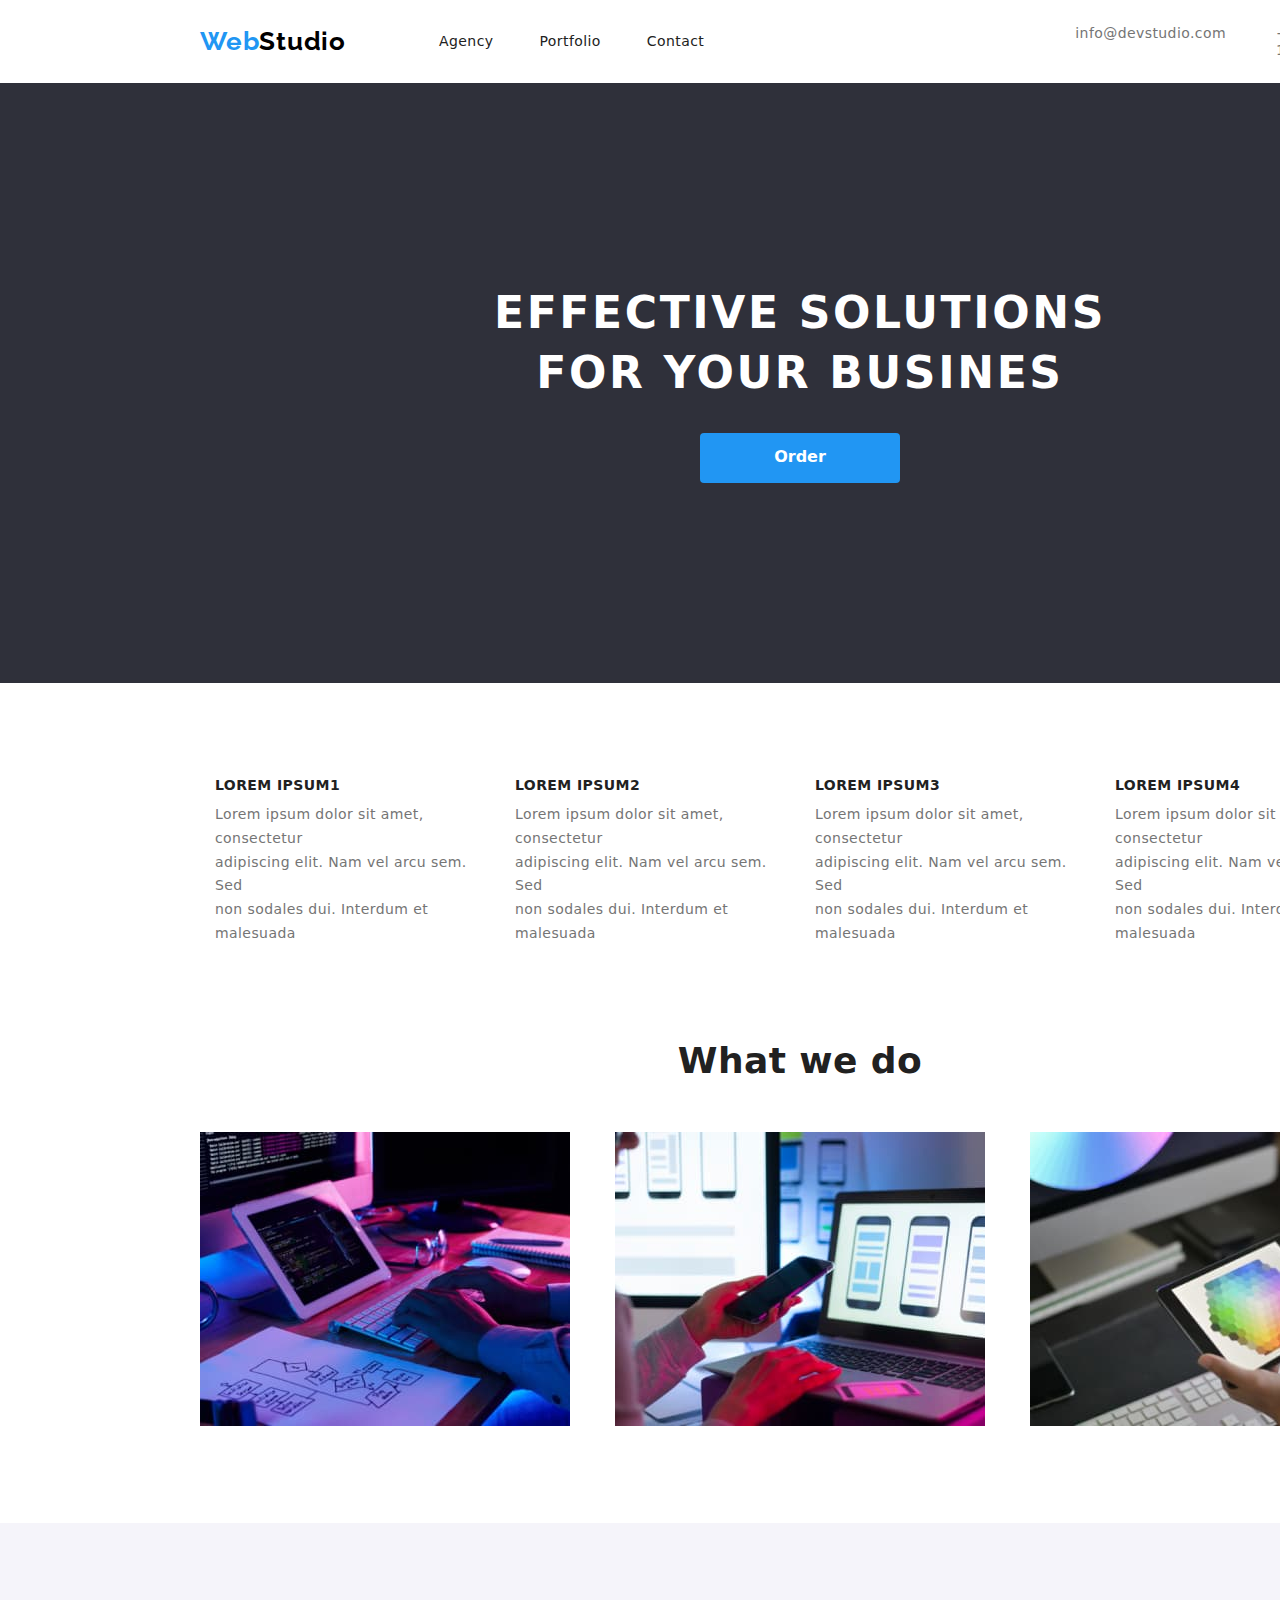
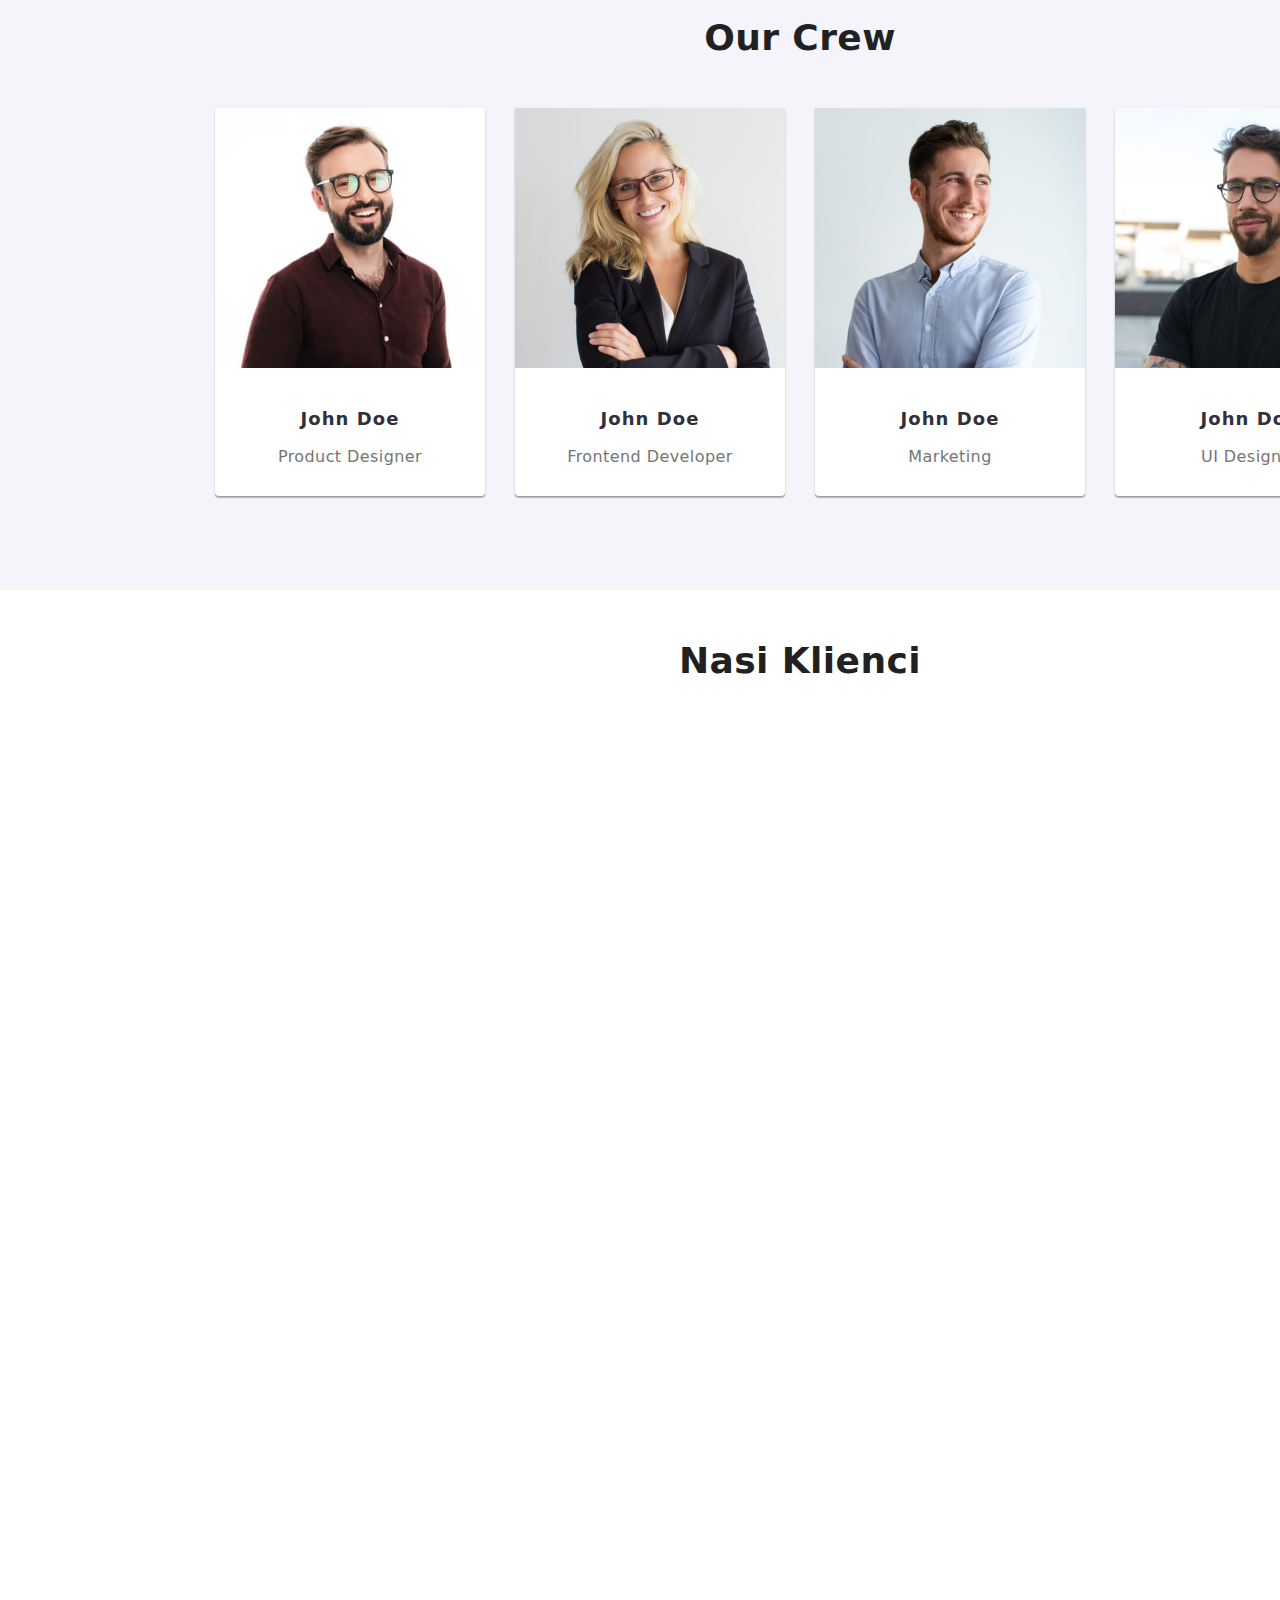
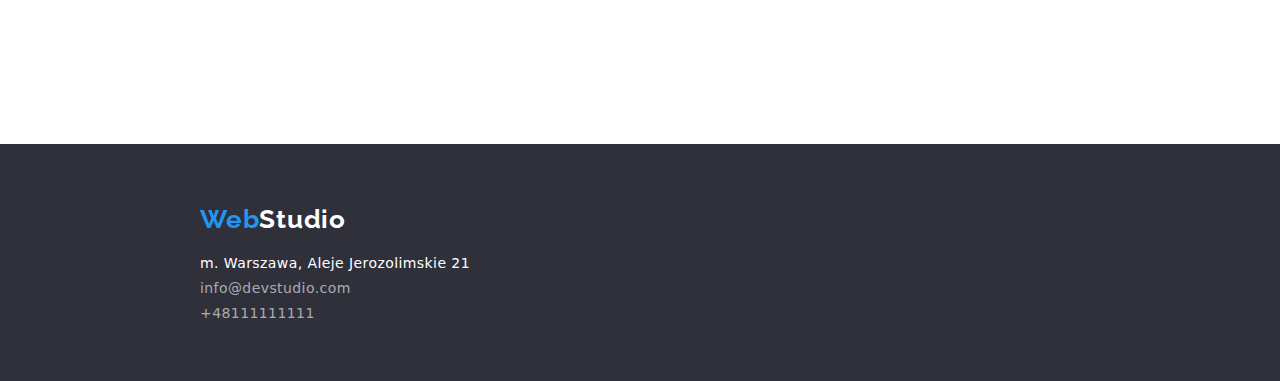
==== index.html @ 86d8e7d7 "download svg" ====
<!DOCTYPE html>
<html lang="pl-PL">
  <head>
    <meta charset="UTF-8" />
    <meta http-equiv="X-UA-Compatible" content="IE=edge" />
    <meta name="viewport" content="width=device-width, initial-scale=1.0" />
    <link href="./css/styles.css" rel="stylesheet" />
    <link href="./css/style-n.css" rel="stylesheet" />

    <link rel="preconnect" href="https://fonts.googleapis.com" />
    <link rel="preconnect" href="https://fonts.gstatic.com" crossorigin="" />
    <link
      href="https://fonts.googleapis.com/css2?family=Raleway:wght@700&amp;family=Roboto:wght@400;500;700;900&amp;display=swap"
      rel="stylesheet"
    />

    <title>WebStudio</title>
  </head>
  <body>
    <div class="whole-page">
      <header>
        <div class="header container">
          <a href="index.html" class="link-no-underline logo-style"
            ><span class="text-blue">Web</span>Studio</a
          >
          <nav>
            <ul class="nav-style nav-list">
              <li>
                <a
                  href="index.html"
                  class="link-no-underline link-style text-blue"
                >
                  Agency</a
                >
              </li>
              <li>
                <a
                  href="./portfolio.html"
                  class="link-no-underline link-style text-blue"
                >
                  Portfolio</a
                >
              </li>
              <li>
                <a
                  href="index.html"
                  class="link-no-underline link-style text-blue"
                >
                  Contact</a
                >
              </li>
            </ul>
          </nav>
          <ul class="contacts-style contact-link-styl nav-list nobull">
            <li>
              <a
                href="emailto:info@devstudio.com"
                class="link-no-underline contact-link-style text-blue"
                >info@devstudio.com</a
              >
            </li>
            <li>
              <a
                href="tel:+45111111111"
                class="link-no-underline contact-link-style text-blue"
                >+48 111 111 111</a
              >
            </li>
          </ul>
        </div>
      </header>
      <!--Tworzenie sekcji head- informacje wyświetlane na górze strony-->
      <main>
        <section>
          <div class="container top-section">
            <h1 class="top-section-text no-margin">
              EFFECTIVE SOLUTIONS<br />
              FOR YOUR BUSINES
            </h1>
            <button type="button" class="button-type-order">Order</button>
          </div>
        </section>
        <section class="section-about-us container">
          <div>
            <ul class="content no-padding no-margin">
              <li>
                <h3 class="content-header">LOREM IPSUM1</h3>
                <p class="content-text">
                  Lorem ipsum dolor sit amet, consectetur
                  <br />
                  adipiscing elit. Nam vel arcu sem. Sed
                  <br />
                  non sodales dui. Interdum et malesuada
                </p>
              </li>
              <li>
                <h3 class="content-header">LOREM IPSUM2</h3>
                <p class="content-text">
                  Lorem ipsum dolor sit amet, consectetur
                  <br />
                  adipiscing elit. Nam vel arcu sem. Sed
                  <br />
                  non sodales dui. Interdum et malesuada
                </p>
              </li>
              <li>
                <h3 class="content-header">LOREM IPSUM3</h3>
                <p class="content-text">
                  Lorem ipsum dolor sit amet, consectetur
                  <br />
                  adipiscing elit. Nam vel arcu sem. Sed
                  <br />
                  non sodales dui. Interdum et malesuada
                </p>
              </li>
              <li>
                <h3 class="content-header">LOREM IPSUM4</h3>
                <p class="content-text">
                  Lorem ipsum dolor sit amet, consectetur
                  <br />
                  adipiscing elit. Nam vel arcu sem. Sed
                  <br />
                  non sodales dui. Interdum et malesuada
                </p>
              </li>
            </ul>
          </div>
        </section>
        <!--część opisowa strony- do edytowania w przyszłości-->
        <section class="section container our-services">
          <h2 class="section-header">What we do</h2>
          <ul class="our-services-list no-padding no-margin">
            <li>
              <img
                src="./images/main/img/img.jpg"
                alt="Tworzenie kodu"
                width="370"
                height="294"
              />
            </li>
            <li>
              <img
                src="./images/main/img/img2.jpg"
                alt="Tworzenie strony"
                width="370"
                height="294"
              />
            </li>
            <li>
              <img
                src="./images/main/img/img3.jpg"
                alt="Tworzenie styli"
                width="370"
                height="294"
              />
            </li>
          </ul>
        </section>
        <!--Obrazy z potencjałem do podpięcia linków/odnośników do opisu w.w. zagadnień-->
        <section class="section our-crew-background">
          <div class="container our-crew">
            <h2 class="section-header no-margin">Our Crew</h2>
            <ul class="our-crew-list no-margin no-padding">
              <li class="crew-member-part">
                <img
                  src="./images/main/img/imgsq1.jpg"
                  alt="John Doe"
                  width="270"
                  height="260"
                />
                <h3 class="our-crew-list-name">
                  <a
                    href="#!"
                    class="center link-no-underline portfolio-img-title"
                    >John Doe</a
                  >
                </h3>
                <p class="our-crew-list-proffesion">
                  <a
                    href="#!"
                    class="center link-no-underline portfolio-part-info"
                    >Product Designer</a
                  >
                </p>
              </li>
              <li class="crew-member-part">
                <img
                  src="./images/main/img/imgsq2.jpg"
                  alt="John Doe"
                  width="270"
                  height="260"
                />
                <h3 class="our-crew-list-name">
                  <a href="#!" class="link-no-underline portfolio-img-title"
                    >John Doe</a
                  >
                </h3>
                <p class="our-crew-list-proffesion">
                  <a href="#!" class="link-no-underline portfolio-part-info"
                    >Frontend Developer</a
                  >
                </p>
              </li>
              <li class="crew-member-part">
                <img
                  src="./images/main/img/imgsq3.jpg"
                  alt="John Doe"
                  width="270"
                  height="260"
                />
                <h3 class="our-crew-list-name">
                  <a href="#!" class="link-no-underline portfolio-img-title"
                    >John Doe</a
                  >
                </h3>
                <p class="our-crew-list-proffesion">
                  <a href="#!" class="link-no-underline portfolio-part-info"
                    >Marketing</a
                  >
                </p>
              </li>
              <li class="crew-member-part">
                <img
                  src="./images/main/img/imgsq4.jpg"
                  alt="John Doe"
                  width="270"
                  height="260"
                />
                <h3 class="our-crew-list-name">
                  <a href="#!" class="link-no-underline portfolio-img-title"
                    >John Doe</a
                  >
                </h3>
                <p class="our-crew-list-proffesion">
                  <a href="#!" class="link-no-underline portfolio-part-info"
                    >UI Designer</a
                  >
                </p>
              </li>
            </ul>
          </div>
        </section>
        <section class="section-our-clients">
          <div class="container">
            <h2 class="section-header">Nasi Klienci</h2>
            <ul>
              <li>
                <a href="">
                  <svg>
                    <use></use>
                  </svg>
                </a>
              </li>
            </ul>
            <ul>
              <li>
                <a href="">
                  <svg>
                    <use></use>
                  </svg>
                </a>
              </li>
            </ul>
            <ul>
              <li>
                <a href="">
                  <svg>
                    <use></use>
                  </svg>
                </a>
              </li>
            </ul>
            <ul>
              <li>
                <a href="">
                  <svg>
                    <use></use>
                  </svg>
                </a>
              </li>
            </ul>
            <ul>
              <li>
                <a href="">
                  <svg>
                    <use></use>
                  </svg>
                </a>
              </li>
            </ul>
            <ul>
              <li>
                <a href="">
                  <svg>
                    <use></use>
                  </svg>
                </a>
              </li>
            </ul>
          </div>
        </section>
        <!--Zdjęcia osób zaangażowanych w projekt/firmę- możliwe dodanie linków do stron/opisów osób-->
      </main>
      <footer class="footer">
        <div class="container footer-container nobull">
          <a
            href="./index.html"
            class="link-no-underline logo-style white-style-logo"
            ><span class="text-blue">Web</span>Studio</a
          >
          <address class="address-style">
            m. Warszawa, Aleje Jerozolimskie 21
          </address>
          <ul class="footer-links no-margin nobull">
            <li class="footer-links-li-margin">
              <a
                href="emailto:info@devstudio.com"
                class="link-no-underline footer-type"
                >info@devstudio.com</a
              >
            </li>
            <li class="">
              <a href="tel:+45111111111" class="link-no-underline footer-type"
                >+48111111111</a
              >
            </li>
          </ul>
        </div>
      </footer>
      <!--informacje bazowe na temat firmy- tak zwany footer-->
    </div>
  </body>
</html>
---- css/styles.css ----
:root {
  --white: #fff;
  --black: #000;
  --blue: #2196f3;
  --darkgrey: #2f303a;
  --grey: #757575;
  --lightgrey: #e5e5e5;
  --lightcream: #ececec;
  --notblack: #212121;
  --notwhite: #f5f4fa;
  --footerlinks: #ffffff99;
  --productborder: #eeeeee;
}

/* Global styles used throughout whole website ---------------------*/

body {
  font-family: "Roboto", "Raleway", sans-serif;
  color: var(--grey);
  background-color: var(--lightgrey);
  font-size: 14px;
  letter-spacing: 0.03em;
  margin: 0;
  padding: 0;
}
ul {
  list-style: none;
  padding: 0;
  margin: 0;
}
.whole-page-main {
  background-color: var(--white);
  width: 1600px;
  margin: 0 auto;
}

.section {
  padding: 94px 0;
}

.section-portfolio {
  padding: 50px 0 94px 0;
}
.section-buttons {
  padding: 94px 0 0 0;
}
.section-about-us {
  padding: 94px 0 0 0;
}
.section-our-clients {
  padding: 50px 0 94px 0;
}
.whole-page {
  width: 1600px;
  margin: 0 auto;
  background-color: var(--white);
}
.container {
  width: 1200px;
  margin: 0 auto;
}
.no-margin {
  margin: 0;
}
.footer-type:hover,
.footer-type:focus,
.text-blue:hover,
.text-blue:focus {
  color: var(--blue);
}
.header {
  align-items: center;
  gap: 93px;
  flex-direction: row;
  padding: 25px 0 24px 0;
  display: flex;
}
.logo-style {
  font-family: "Raleway";
  color: var(--black);
  font-size: 26px;
  font-weight: 700;
  line-height: 1.193;
  letter-spacing: 0.03em;
}
.text-blue {
  color: var(--blue);
}
.link-style {
  color: var(--notblack);
  font-weight: 500;
}
.nobull {
  list-style-type: none;
}
.nav-style {
  gap: 46px;
  line-height: 1.2;
  padding: 0;
}
.nav-list {
  display: flex;
  list-style: none;
  line-height: 1.2;
  margin: 0;
}
.contacts-style {
  gap: 50px;
  padding: 0 0 0 278px;
  margin: 0;
}
.contact-link-style {
  color: var(--grey);
  font-weight: 500;
}
.link-no-underline {
  text-decoration: none;
}
.header-separator {
  border-bottom: solid 1px var(--lightcream);
}
.top-section {
  background-color: var(--darkgrey);
  color: var(--white);
  width: 100%;
  display: flex;
  gap: 30px;
  flex-direction: column;
  justify-content: center;
  align-items: center;
  padding: 200px 0;
}
.top-section-text {
  font-size: 44px;
  font-weight: 900;
  text-align: center;
  line-height: 1.364;
  letter-spacing: 0.06em;
}
.button-type-order {
  background-color: var(--blue);
  border-style: none;
  border-radius: 4px;
  cursor: pointer;
  color: var(--white);
  width: 200px;
  height: 50px;
  font-weight: 700;
  font-size: 16px;
}

/* Top web section + order button----------------------------------------- */

.our-services {
  align-items: center;
  flex-direction: column;
}
.our-services-list {
  display: flex;
  flex-direction: row;
  gap: 30px;
  list-style: none;
  margin: 0;
  justify-content: space-between;
}
.content {
  display: flex;
  list-style: none;
  flex-direction: row;
  gap: 30px;
  justify-content: center;
}
.section-header {
  font-weight: 700;
  font-size: 36px;
  text-align: center;
  color: var(--notblack);
  margin: 0px 0 50px 0;
}
.content-header {
  font-weight: 700;
  color: var(--notblack);
  margin: 0 0 10px 0;
  font-size: 14px;
  line-height: 1.1428571428571428;
}
.content-text {
  line-height: 0.03em;
  line-height: 1.71;
  width: 270px;
  margin: 0;
}
.center {
  justify-content: center;
}
.no-padding {
  padding: 0;
}
div {
  display: block;
}
.buttons-type {
  display: flex;
  justify-content: center;
  gap: 8px;
  list-style: none;
}
.button-type {
  background-color: var(--notwhite);
  border-width: 0;
  height: 38px;
  font-size: 16px;
  font-weight: 500;
  line-height: 26px;
  border-radius: 3px;
  padding: 6px 22px;
  font-family: "Roboto";
}
.button-type:focus,
.button-type:hover {
  box-shadow: 0px 2px 2px rgba(000, 000, 000, 0.3);
  background-color: var(--blue);
  color: var(--white);
  cursor: pointer;
}

/* Button + style box + pointer --------------------------------------------*/

.our-crew-background {
  background-color: var(--notwhite);
}
.our-crew {
  align-items: center;
  flex-direction: column;
}
.our-crew-list {
  display: flex;
  flex-direction: row;
  gap: 30px;
  list-style: none;
  justify-content: center;
}
.our-crew-list-name {
  margin: 30px 0 10px 0;
  color: var(--notblack);
  font-size: 16px;
  font-weight: 500;
  line-height: 1.1875;
}
.our-crew-list-proffesion {
  margin: 0 0 30px 0;
  line-height: 1.1875;
  font-size: 16px;
}
.crew-member-part {
  background-color: var(--white);
  box-shadow: 0px 1px 3px rgb(0 0 0 / 12%), 0px 1px 1px rgb(0 0 0 / 14%),
    0px 2px 1px rgb(0 0 0 / 20%);
  border-radius: 0px 0px 4px 4px;
  text-align: center;
  margin: 0;
}

/* Crew part style  ----------------------------------------------------------*/

.product-portfolio {
  display: flex;
  gap: 30px;
  flex-wrap: wrap;
  list-style: none;
}
.product-part {
  border: var(--productborder) solid 1px;
  width: 370px;
  height: 404px;
}
.portfolio-img-title {
  color: var(--darkgrey);
  font-size: 18px;
  font-weight: 700;
  letter-spacing: 0.06em;
  line-height: 2;
}
.portfolio-part-info {
  color: var(--grey);
  font-size: 16px;
}
.portfolio-h4-margin {
  margin: 20px 0 4px 24px;
}
.portfolio-p-margin {
  margin: 0 0 0 24px;
  line-height: 1.88;
}

/* Product+portfolio style --------------------------------------------*/

.footer {
  width: 100%;
  background-color: var(--darkgrey);
  padding: 60px 0;
}
.footer-container {
  flex-direction: column;
  color: var(--white);
}
.white-style-logo {
  color: var(--white);
}
.address-style {
  margin: 20px 0 0 0;
  font-style: normal;
}
address {
  display: block;
  font-style: italic;
}
.footer-links {
  list-style: none;
  padding: 0;
}
.footer-type {
  color: var(--footerlinks);
}
.footer-links-li-margin {
  margin: 9px 0 9px 0;
}

/* footer style> logo + adres + tel+email ----------------------------------*/
---- css/style-n.css ----
/*! modern-normalize v1.1.0 | MIT License | https://github.com/sindresorhus/modern-normalize */

/*
Document
========
*/

/**
Use a better box model (opinionated).
*/

*,
::before,
::after {
  box-sizing: border-box;
}

/**
1. Correct the line height in all browsers.
2. Prevent adjustments of font size after orientation changes in iOS.
3. Use a more readable tab size (opinionated).
*/

html {
  line-height: 1.15; /* 1 */
  -webkit-text-size-adjust: 100%; /* 2 */
  -moz-tab-size: 4; /* 3 */
  tab-size: 4; /* 3 */
}

/*
Sections
========
*/

/**
1. Remove the margin in all browsers.
2. Improve consistency of default fonts in all browsers. (https://github.com/sindresorhus/modern-normalize/issues/3)
*/

body {
  margin: 0; /* 1 */
  font-family: system-ui, -apple-system,
    /* Firefox supports this but not yet `system-ui` */ "Segoe UI", Roboto,
    Helvetica, Arial, sans-serif, "Apple Color Emoji", "Segoe UI Emoji"; /* 2 */
}

/*
Grouping content
================
*/

/**
1. Add the correct height in Firefox.
2. Correct the inheritance of border color in Firefox. (https://bugzilla.mozilla.org/show_bug.cgi?id=190655)
*/

hr {
  height: 0; /* 1 */
  color: inherit; /* 2 */
}

/*
Text-level semantics
====================
*/

/**
Add the correct text decoration in Chrome, Edge, and Safari.
*/

abbr[title] {
  text-decoration: underline dotted;
}

/**
Add the correct font weight in Edge and Safari.
*/

b,
strong {
  font-weight: bolder;
}

/**
1. Improve consistency of default fonts in all browsers. (https://github.com/sindresorhus/modern-normalize/issues/3)
2. Correct the odd 'em' font sizing in all browsers.
*/

code,
kbd,
samp,
pre {
  font-family: ui-monospace, SFMono-Regular, Consolas, "Liberation Mono", Menlo,
    monospace; /* 1 */
  font-size: 1em; /* 2 */
}

/**
Add the correct font size in all browsers.
*/

small {
  font-size: 80%;
}

/**
Prevent 'sub' and 'sup' elements from affecting the line height in all browsers.
*/

sub,
sup {
  font-size: 75%;
  line-height: 0;
  position: relative;
  vertical-align: baseline;
}

sub {
  bottom: -0.25em;
}

sup {
  top: -0.5em;
}

/*
Tabular data
============
*/

/**
1. Remove text indentation from table contents in Chrome and Safari. (https://bugs.chromium.org/p/chromium/issues/detail?id=999088, https://bugs.webkit.org/show_bug.cgi?id=201297)
2. Correct table border color inheritance in Chrome and Safari. (https://bugs.chromium.org/p/chromium/issues/detail?id=935729, https://bugs.webkit.org/show_bug.cgi?id=195016)
*/

table {
  text-indent: 0; /* 1 */
  border-color: inherit; /* 2 */
}

/*
Forms
=====
*/

/**
1. Change the font styles in all browsers.
2. Remove the margin in Firefox and Safari.
*/

button,
input,
optgroup,
select,
textarea {
  font-family: inherit; /* 1 */
  font-size: 100%; /* 1 */
  line-height: 1.15; /* 1 */
  margin: 0; /* 2 */
}

/**
Remove the inheritance of text transform in Edge and Firefox.
*/

button,
select {
  text-transform: none;
}

/**
Correct the inability to style clickable types in iOS and Safari.
*/

button,
[type="button"],
[type="reset"],
[type="submit"] {
  -webkit-appearance: button;
}

/**
Remove the inner border and padding in Firefox.
*/

::-moz-focus-inner {
  border-style: none;
  padding: 0;
}

/**
Restore the focus styles unset by the previous rule.
*/

:-moz-focusring {
  outline: 1px dotted ButtonText;
}

/**
Remove the additional ':invalid' styles in Firefox.
See: https://github.com/mozilla/gecko-dev/blob/2f9eacd9d3d995c937b4251a5557d95d494c9be1/layout/style/res/forms.css#L728-L737
*/

:-moz-ui-invalid {
  box-shadow: none;
}

/**
Remove the padding so developers are not caught out when they zero out 'fieldset' elements in all browsers.
*/

legend {
  padding: 0;
}

/**
Add the correct vertical alignment in Chrome and Firefox.
*/

progress {
  vertical-align: baseline;
}

/**
Correct the cursor style of increment and decrement buttons in Safari.
*/

::-webkit-inner-spin-button,
::-webkit-outer-spin-button {
  height: auto;
}

/**
1. Correct the odd appearance in Chrome and Safari.
2. Correct the outline style in Safari.
*/

[type="search"] {
  -webkit-appearance: textfield; /* 1 */
  outline-offset: -2px; /* 2 */
}

/**
Remove the inner padding in Chrome and Safari on macOS.
*/

::-webkit-search-decoration {
  -webkit-appearance: none;
}

/**
1. Correct the inability to style clickable types in iOS and Safari.
2. Change font properties to 'inherit' in Safari.
*/

::-webkit-file-upload-button {
  -webkit-appearance: button; /* 1 */
  font: inherit; /* 2 */
}

/*
Interactive
===========
*/

/*
Add the correct display in Chrome and Safari.
*/

summary {
  display: list-item;
}
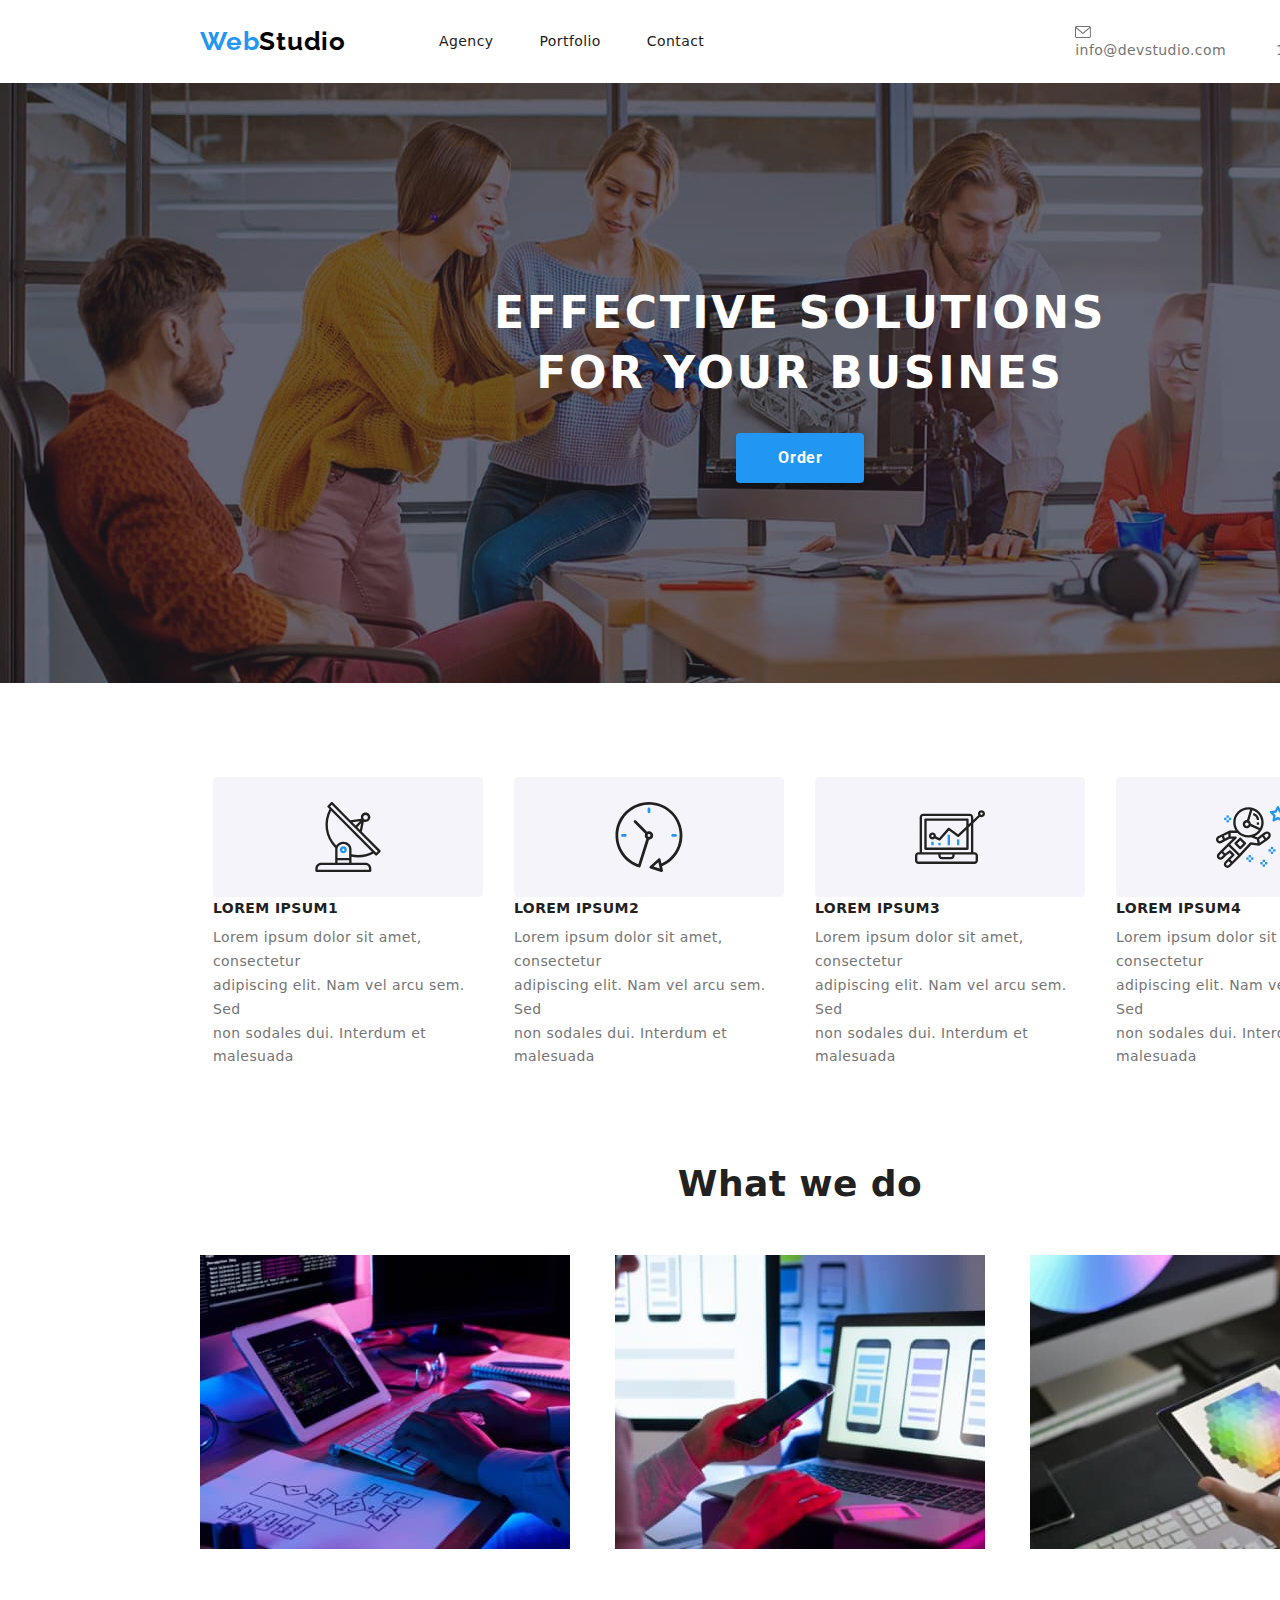
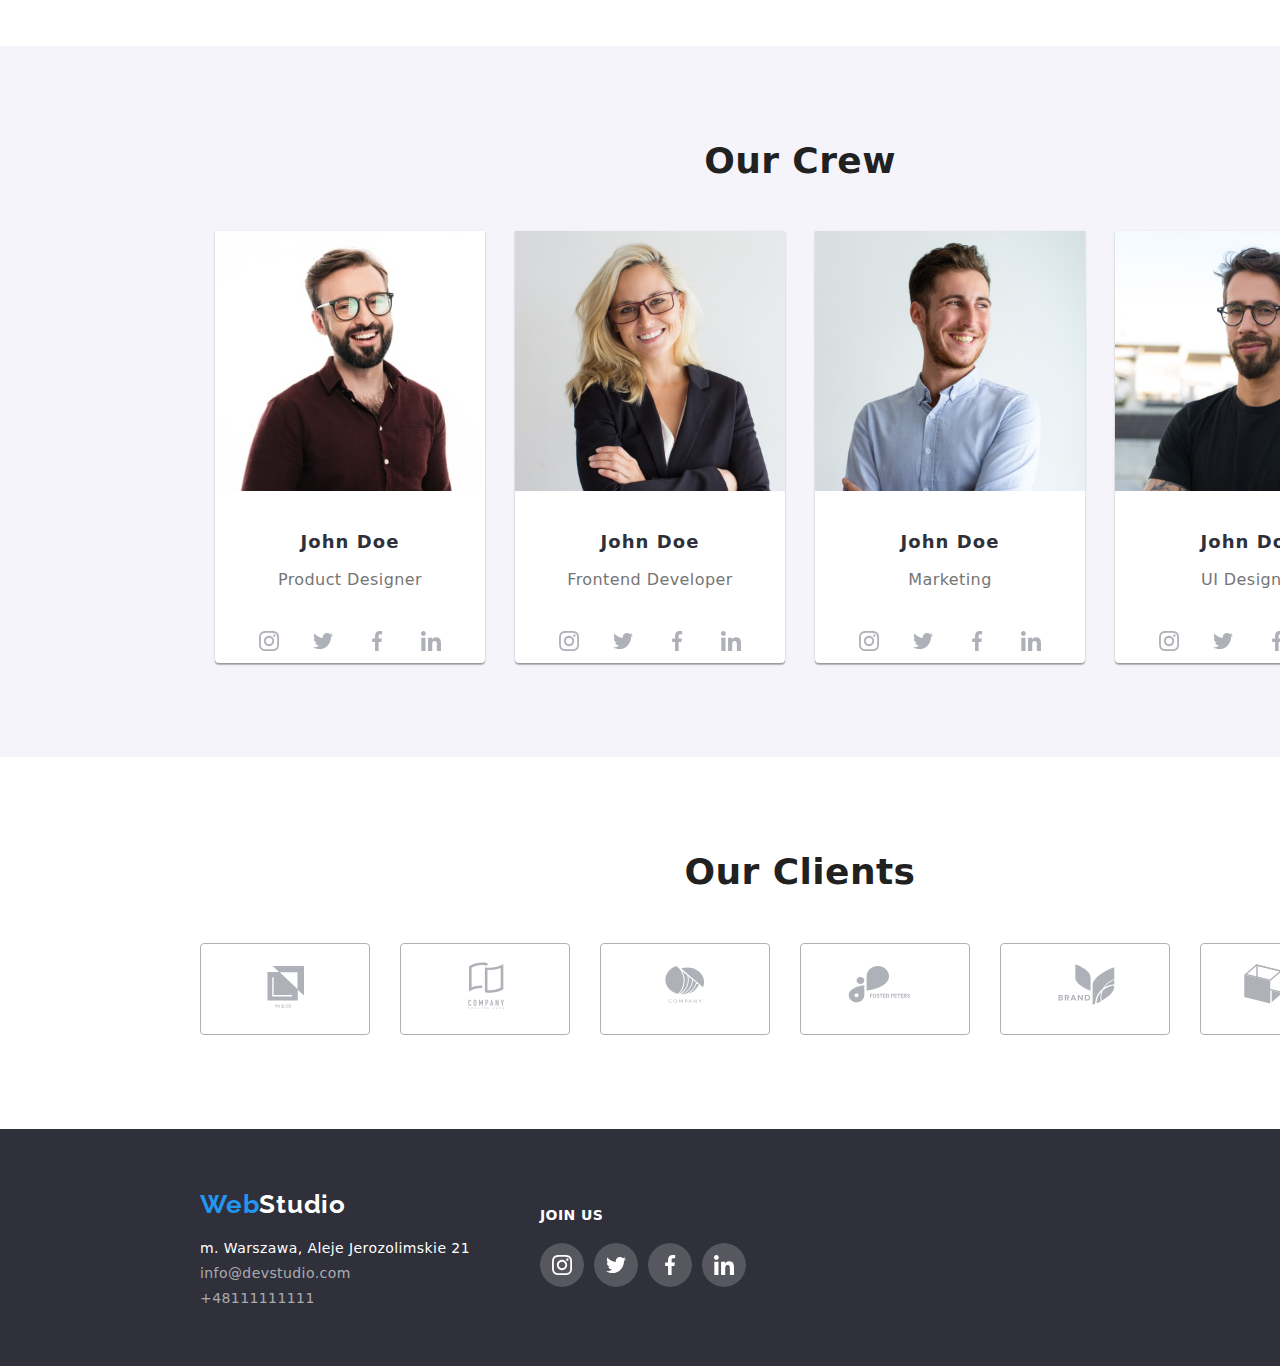
==== commit 1ea4b049: "upload of changes - index+ portfolio" ====
--- a/index.html
+++ b/index.html
@@ -51,19 +51,27 @@
               </li>
             </ul>
           </nav>
-          <ul class="contacts-style contact-link-styl nav-list nobull">
+          <ul class="contacts-style contact-link-styl nav-list">
             <li>
               <a
                 href="emailto:info@devstudio.com"
                 class="link-no-underline contact-link-style text-blue"
-                >info@devstudio.com</a
+              >
+                <svg class="icon-spacing" width="16" height="12">
+                  <use href="./images/symbol-defs.svg#icon-e-mail"></use>
+                </svg>
+                info@devstudio.com</a
               >
             </li>
             <li>
               <a
                 href="tel:+45111111111"
                 class="link-no-underline contact-link-style text-blue"
-                >+48 111 111 111</a
+              >
+                <svg class="icon-spacing" width="16" height="12">
+                  <use href="./images/symbol-defs.svg#icon-smartphone"></use>
+                </svg>
+                +48 111 111 111</a
               >
             </li>
           </ul>
@@ -72,7 +80,7 @@
       <!--Tworzenie sekcji head- informacje wyświetlane na górze strony-->
       <main>
         <section>
-          <div class="container top-section">
+          <div class="top-section">
             <h1 class="top-section-text no-margin">
               EFFECTIVE SOLUTIONS<br />
               FOR YOUR BUSINES
@@ -84,6 +92,13 @@
           <div>
             <ul class="content no-padding no-margin">
               <li>
+                <div class="content-icon">
+                  <svg width="270" height="120">
+                    <use
+                      xlink:href="./images/symbol-defs.svg#icon-content-1"
+                    ></use>
+                  </svg>
+                </div>
                 <h3 class="content-header">LOREM IPSUM1</h3>
                 <p class="content-text">
                   Lorem ipsum dolor sit amet, consectetur
@@ -94,6 +109,13 @@
                 </p>
               </li>
               <li>
+                <div class="content-icon">
+                  <svg svg width="270" height="120">
+                    <use
+                      xlink:href="./images/symbol-defs.svg#icon-content-2"
+                    ></use>
+                  </svg>
+                </div>
                 <h3 class="content-header">LOREM IPSUM2</h3>
                 <p class="content-text">
                   Lorem ipsum dolor sit amet, consectetur
@@ -104,6 +126,13 @@
                 </p>
               </li>
               <li>
+                <div class="content-icon">
+                  <svg width="270" height="120">
+                    <use
+                      xlink:href="./images/symbol-defs.svg#icon-content-3"
+                    ></use>
+                  </svg>
+                </div>
                 <h3 class="content-header">LOREM IPSUM3</h3>
                 <p class="content-text">
                   Lorem ipsum dolor sit amet, consectetur
@@ -114,6 +143,13 @@
                 </p>
               </li>
               <li>
+                <div class="content-icon">
+                  <svg width="270" height="120">
+                    <use
+                      xlink:href="./images/symbol-defs.svg#icon-content-4"
+                    ></use>
+                  </svg>
+                </div>
                 <h3 class="content-header">LOREM IPSUM4</h3>
                 <p class="content-text">
                   Lorem ipsum dolor sit amet, consectetur
@@ -182,6 +218,36 @@
                     >Product Designer</a
                   >
                 </p>
+                <div class="our-crew-icons">
+                  <svg class="our-crew-icon">
+                    <use
+                      xlink:href="./images/symbol-defs.svg#icon-crew-instagram"
+                      width="44"
+                      height="44"
+                    ></use>
+                  </svg>
+                  <svg class="our-crew-icon">
+                    <use
+                      xlink:href="./images/symbol-defs.svg#icon-crew-tweet"
+                      width="44"
+                      height="44"
+                    ></use>
+                  </svg>
+                  <svg class="our-crew-icon">
+                    <use
+                      xlink:href="./images/symbol-defs.svg#icon-crew-fb"
+                      width="44"
+                      height="44"
+                    ></use>
+                  </svg>
+                  <svg class="our-crew-icon">
+                    <use
+                      xlink:href="./images/symbol-defs.svg#icon-crew-linkedin"
+                      width="44"
+                      height="44"
+                    ></use>
+                  </svg>
+                </div>
               </li>
               <li class="crew-member-part">
                 <img
@@ -200,6 +266,36 @@
                     >Frontend Developer</a
                   >
                 </p>
+                <div class="our-crew-icons">
+                  <svg class="our-crew-icon">
+                    <use
+                      xlink:href="./images/symbol-defs.svg#icon-crew-instagram"
+                      width="44"
+                      height="44"
+                    ></use>
+                  </svg>
+                  <svg class="our-crew-icon">
+                    <use
+                      xlink:href="./images/symbol-defs.svg#icon-crew-tweet"
+                      width="44"
+                      height="44"
+                    ></use>
+                  </svg>
+                  <svg class="our-crew-icon">
+                    <use
+                      xlink:href="./images/symbol-defs.svg#icon-crew-fb"
+                      width="44"
+                      height="44"
+                    ></use>
+                  </svg>
+                  <svg class="our-crew-icon">
+                    <use
+                      xlink:href="./images/symbol-defs.svg#icon-crew-linkedin"
+                      width="44"
+                      height="44"
+                    ></use>
+                  </svg>
+                </div>
               </li>
               <li class="crew-member-part">
                 <img
@@ -218,6 +314,36 @@
                     >Marketing</a
                   >
                 </p>
+                <div class="our-crew-icons">
+                  <svg class="our-crew-icon">
+                    <use
+                      xlink:href="./images/symbol-defs.svg#icon-crew-instagram"
+                      width="44"
+                      height="44"
+                    ></use>
+                  </svg>
+                  <svg class="our-crew-icon">
+                    <use
+                      xlink:href="./images/symbol-defs.svg#icon-crew-tweet"
+                      width="44"
+                      height="44"
+                    ></use>
+                  </svg>
+                  <svg class="our-crew-icon">
+                    <use
+                      xlink:href="./images/symbol-defs.svg#icon-crew-fb"
+                      width="44"
+                      height="44"
+                    ></use>
+                  </svg>
+                  <svg class="our-crew-icon">
+                    <use
+                      xlink:href="./images/symbol-defs.svg#icon-crew-linkedin"
+                      width="44"
+                      height="44"
+                    ></use>
+                  </svg>
+                </div>
               </li>
               <li class="crew-member-part">
                 <img
@@ -236,65 +362,109 @@
                     >UI Designer</a
                   >
                 </p>
+                <div class="our-crew-icons">
+                  <svg class="our-crew-icon">
+                    <use
+                      xlink:href="./images/symbol-defs.svg#icon-crew-instagram"
+                      width="44"
+                      height="44"
+                    ></use>
+                  </svg>
+                  <svg class="our-crew-icon">
+                    <use
+                      xlink:href="./images/symbol-defs.svg#icon-crew-tweet"
+                      width="44"
+                      height="44"
+                    ></use>
+                  </svg>
+                  <svg class="our-crew-icon">
+                    <use
+                      xlink:href="./images/symbol-defs.svg#icon-crew-fb"
+                      width="44"
+                      height="44"
+                    ></use>
+                  </svg>
+                  <svg class="our-crew-icon">
+                    <use
+                      xlink:href="./images/symbol-defs.svg#icon-crew-linkedin"
+                      width="44"
+                      height="44"
+                    ></use>
+                  </svg>
+                </div>
               </li>
             </ul>
           </div>
         </section>
-        <section class="section-our-clients">
-          <div class="container">
-            <h2 class="section-header">Nasi Klienci</h2>
-            <ul>
-              <li>
-                <a href="">
-                  <svg>
-                    <use></use>
-                  </svg>
-                </a>
-              </li>
-            </ul>
-            <ul>
-              <li>
-                <a href="">
-                  <svg>
-                    <use></use>
-                  </svg>
-                </a>
-              </li>
-            </ul>
-            <ul>
-              <li>
-                <a href="">
-                  <svg>
-                    <use></use>
-                  </svg>
-                </a>
-              </li>
-            </ul>
-            <ul>
-              <li>
-                <a href="">
-                  <svg>
-                    <use></use>
-                  </svg>
-                </a>
-              </li>
-            </ul>
-            <ul>
-              <li>
-                <a href="">
-                  <svg>
-                    <use></use>
-                  </svg>
-                </a>
-              </li>
-            </ul>
-            <ul>
-              <li>
-                <a href="">
-                  <svg>
-                    <use></use>
-                  </svg>
-                </a>
+        <section class="our-clients-container">
+          <div>
+            <h2 class="section-header">Our Clients</h2>
+            <ul class="clients-logos">
+              <li>
+                <div class="clients-logo">
+                  <a href="index.html">
+                    <svg class="logo-cli" width="170" height="82">
+                      <use
+                        xlink:href="./images/symbol-defs.svg#icon-client-1"
+                      ></use>
+                    </svg>
+                  </a>
+                </div>
+              </li>
+              <li>
+                <div class="clients-logo">
+                  <a href="index.html">
+                    <svg width="170" height="82">
+                      <use
+                        xlink:href="./images/symbol-defs.svg#icon-client-2"
+                      ></use>
+                    </svg>
+                  </a>
+                </div>
+              </li>
+              <li>
+                <div class="clients-logo">
+                  <a href="index.html">
+                    <svg width="170" height="82">
+                      <use
+                        xlink:href="./images/symbol-defs.svg#icon-client-3"
+                      ></use>
+                    </svg>
+                  </a>
+                </div>
+              </li>
+              <li>
+                <div class="clients-logo">
+                  <a href="index.html">
+                    <svg width="170" height="82">
+                      <use
+                        xlink:href="./images/symbol-defs.svg#icon-client-4"
+                      ></use>
+                    </svg>
+                  </a>
+                </div>
+              </li>
+              <li>
+                <div class="clients-logo">
+                  <a href="index.html">
+                    <svg width="170" height="82">
+                      <use
+                        xlink:href="./images/symbol-defs.svg#icon-client-5"
+                      ></use>
+                    </svg>
+                  </a>
+                </div>
+              </li>
+              <li>
+                <div class="clients-logo">
+                  <a href="index.html">
+                    <svg width="170" height="82">
+                      <use
+                        xlink:href="./images/symbol-defs.svg#icon-client-6"
+                      ></use>
+                    </svg>
+                  </a>
+                </div>
               </li>
             </ul>
           </div>
@@ -302,30 +472,73 @@
         <!--Zdjęcia osób zaangażowanych w projekt/firmę- możliwe dodanie linków do stron/opisów osób-->
       </main>
       <footer class="footer">
-        <div class="container footer-container nobull">
-          <a
-            href="./index.html"
-            class="link-no-underline logo-style white-style-logo"
-            ><span class="text-blue">Web</span>Studio</a
-          >
-          <address class="address-style">
-            m. Warszawa, Aleje Jerozolimskie 21
-          </address>
-          <ul class="footer-links no-margin nobull">
-            <li class="footer-links-li-margin">
-              <a
-                href="emailto:info@devstudio.com"
-                class="link-no-underline footer-type"
-                >info@devstudio.com</a
-              >
-            </li>
-            <li class="">
-              <a href="tel:+45111111111" class="link-no-underline footer-type"
-                >+48111111111</a
-              >
-            </li>
-          </ul>
-        </div>
+        <section class="footer-section container footer-container">
+          <div class="footer-container nobull">
+            <a
+              href="./index.html"
+              class="link-no-underline logo-style white-style-logo"
+              ><span class="text-blue">Web</span>Studio</a
+            >
+            <address class="address-style">
+              m. Warszawa, Aleje Jerozolimskie 21
+            </address>
+            <ul class="footer-links no-margin nobull">
+              <li class="footer-links-li-margin">
+                <a
+                  href="emailto:info@devstudio.com"
+                  class="link-no-underline footer-type"
+                  >info@devstudio.com</a
+                >
+              </li>
+              <li class="">
+                <a href="tel:+45111111111" class="link-no-underline footer-type"
+                  >+48111111111</a
+                >
+              </li>
+            </ul>
+          </div>
+          <div>
+            <h4 class="footer-header">Join Us</h4>
+            <ul class="footer-icons">
+              <li>
+                <svg class="footer-icon">
+                  <use
+                    xlink:href="./images/sprite.svg#icon-footer-instagram"
+                    width="44"
+                    height="44"
+                  ></use>
+                </svg>
+              </li>
+              <li>
+                <svg class="footer-icon">
+                  <use
+                    xlink:href="./images/symbol-defs.svg#icon-footer-tweet"
+                    width="44"
+                    height="44"
+                  ></use>
+                </svg>
+              </li>
+              <li>
+                <svg class="footer-icon">
+                  <use
+                    xlink:href="./images/symbol-defs.svg#icon-footer-facebook"
+                    width="44"
+                    height="44"
+                  ></use>
+                </svg>
+              </li>
+              <li>
+                <svg class="footer-icon">
+                  <use
+                    xlink:href="./images/symbol-defs.svg#icon-footer-linkedin"
+                    width="44"
+                    height="44"
+                  ></use>
+                </svg>
+              </li>
+            </ul>
+          </div>
+        </section>
       </footer>
       <!--informacje bazowe na temat firmy- tak zwany footer-->
     </div>
--- a/css/styles.css
+++ b/css/styles.css
@@ -10,6 +10,9 @@
   --notwhite: #f5f4fa;
   --footerlinks: #ffffff99;
   --productborder: #eeeeee;
+  --background: #2f303a66;
+  --iconcolor: #afb1b8;
+  --footericon: #ffffff1a;
 }
 
 /* Global styles used throughout whole website ---------------------*/
@@ -47,9 +50,6 @@
 .section-about-us {
   padding: 94px 0 0 0;
 }
-.section-our-clients {
-  padding: 50px 0 94px 0;
-}
 .whole-page {
   width: 1600px;
   margin: 0 auto;
@@ -116,13 +116,32 @@
 .link-no-underline {
   text-decoration: none;
 }
+.icons-header {
+  fill: var(--grey);
+  display: flex;
+  align-items: center;
+  justify-content: center;
+}
+.contact-link-styl:hover,
+.contact-link-styl:focus {
+  fill: var(--blue);
+}
+.icon-spacing {
+  margin-right: 1px;
+}
+.content-icon {
+  margin-right: 1px;
+}
 .header-separator {
   border-bottom: solid 1px var(--lightcream);
 }
 .top-section {
-  background-color: var(--darkgrey);
-  color: var(--white);
-  width: 100%;
+  background-color: #2f303a;
+  padding: 200px 452px 200px 452px;
+  background-image: linear-gradient(to bottom, #2f303a66 0%, #2f303a66 100%),
+    url("../images/main/solution-background.jpg");
+  background-size: 1600px;
+  color: var(--white);
   display: flex;
   gap: 30px;
   flex-direction: column;
@@ -138,17 +157,31 @@
   letter-spacing: 0.06em;
 }
 .button-type-order {
-  background-color: var(--blue);
-  border-style: none;
+  font-family: "Roboto";
+  background: #2196f3;
+  box-shadow: 0px 4px 4px rgb(0 0 0 / 15%);
   border-radius: 4px;
+  font-weight: 700;
+  font-size: 16px;
+  line-height: 1.88;
+  display: flex;
+  align-items: center;
+  text-align: center;
+  letter-spacing: 0.06em;
+  border: none;
+  color: #fff;
   cursor: pointer;
-  color: var(--white);
-  width: 200px;
-  height: 50px;
-  font-weight: 700;
-  font-size: 16px;
-}
-
+  margin: 0 auto;
+  padding: 10px 41px 10px 42px;
+}
+.top-section button:hover,
+.top-section button:focus {
+  background: #f5f4fa;
+  box-shadow: 0px 3px 1px #2196f31a, 0px 1px 2px #2196f314,
+    0px 2px 2px #2196f31f;
+  border-radius: 4px;
+  color: #212121;
+}
 /* Top web section + order button----------------------------------------- */
 
 .our-services {
@@ -253,6 +286,7 @@
   font-size: 16px;
 }
 .crew-member-part {
+  position: relative;
   background-color: var(--white);
   box-shadow: 0px 1px 3px rgb(0 0 0 / 12%), 0px 1px 1px rgb(0 0 0 / 14%),
     0px 2px 1px rgb(0 0 0 / 20%);
@@ -260,7 +294,19 @@
   text-align: center;
   margin: 0;
 }
-
+.our-crew-icons {
+  display: flex;
+  justify-content: center;
+  margin-top: 16px;
+  grid-gap: 10px;
+}
+.our-crew-icon {
+  width: 44px;
+  height: 44px;
+  background-color: var(--white);
+  border-radius: 50%;
+  fill: var(--iconcolor);
+}
 /* Crew part style  ----------------------------------------------------------*/
 
 .product-portfolio {
@@ -292,7 +338,44 @@
   margin: 0 0 0 24px;
   line-height: 1.88;
 }
-
+.our-clients-container {
+  padding: 94px 0 94px 0;
+  width: 1200px;
+  margin: 0 auto;
+}
+.container-clients {
+  padding: 0px 0 94px 0;
+  display: flex;
+  justify-content: center;
+}
+.clients-logos {
+  display: flex;
+  flex-wrap: wrap;
+  gap: 30px;
+  list-style: none;
+}
+.clients-logo {
+  border-radius: 4px;
+  border: var(--iconcolor) solid 1px;
+  width: 170px;
+  height: 92px;
+  fill: var(--iconcolor);
+}
+.logo-cli {
+  fill: var(--iconcolor);
+}
+.clients-logos a:hover,
+.clients-logos a:focus {
+  border-color: #2196f3;
+}
+.our-clients-container a:hover,
+.our-clients-container a:focus {
+  border-color: #2196f3;
+}
+.our-clients-container a:hover,
+.our-clients-container a:focus {
+  fill: #2196f3;
+}
 /* Product+portfolio style --------------------------------------------*/
 
 .footer {
@@ -325,5 +408,40 @@
 .footer-links-li-margin {
   margin: 9px 0 9px 0;
 }
-
+.footer-header {
+  font-weight: 700;
+  color: var(--white);
+  text-transform: uppercase;
+  margin-left: 70px;
+  margin-bottom: 20px;
+  font-weight: 14px;
+}
+.footer-section {
+  flex-direction: column;
+  color: var(--white);
+  display: flex;
+  flex-direction: row;
+}
+.footer-icons {
+  display: flex;
+  gap: 10px;
+  margin-left: 70px;
+  list-style: none;
+  padding: 0;
+}
+.footer-icon {
+  width: 44px;
+  height: 44px;
+  background-color: var(--footericon);
+  border-radius: 50%;
+  fill: none;
+}
+.footer-icon:hover,
+.footer-icon:focus,
+.our-crew-icon:hover,
+.our-crew-icon:focus {
+  background-color: var(--blue);
+  fill: var(--white);
+  cursor: pointer;
+}
 /* footer style> logo + adres + tel+email ----------------------------------*/
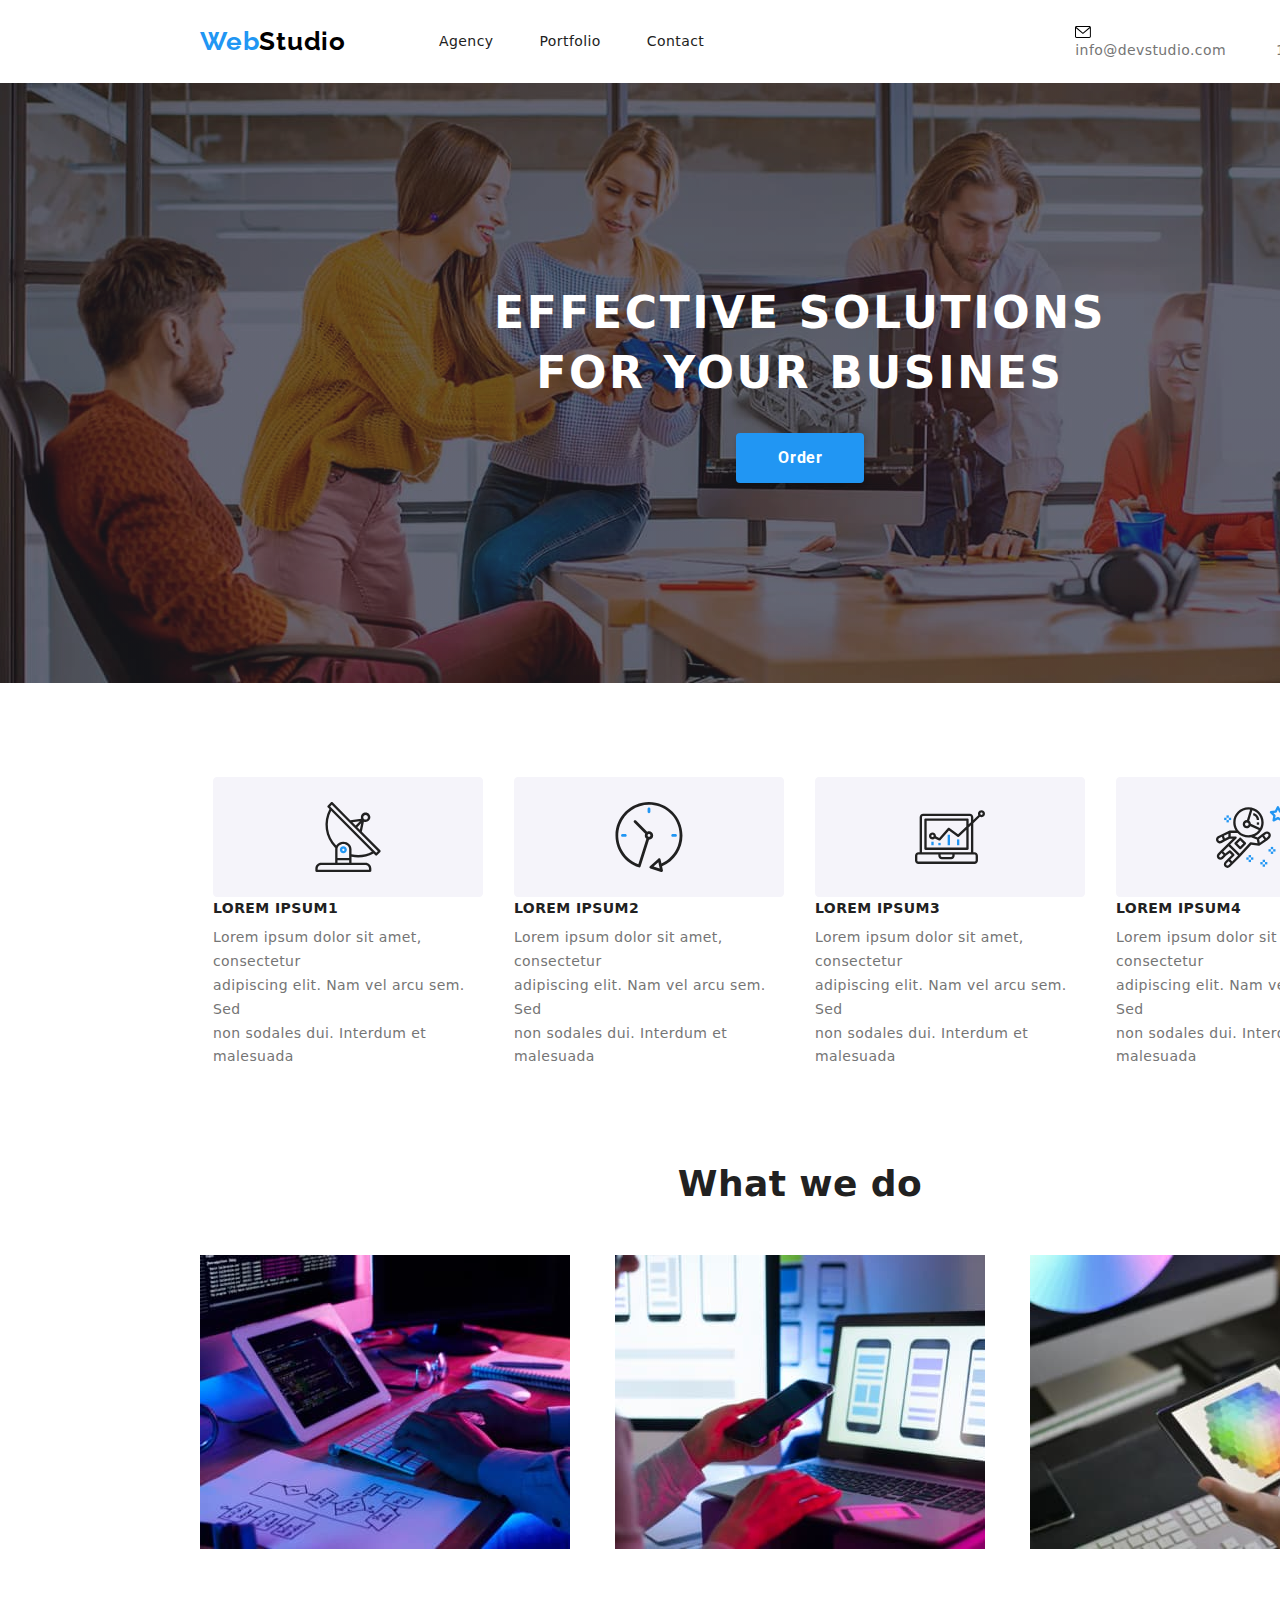
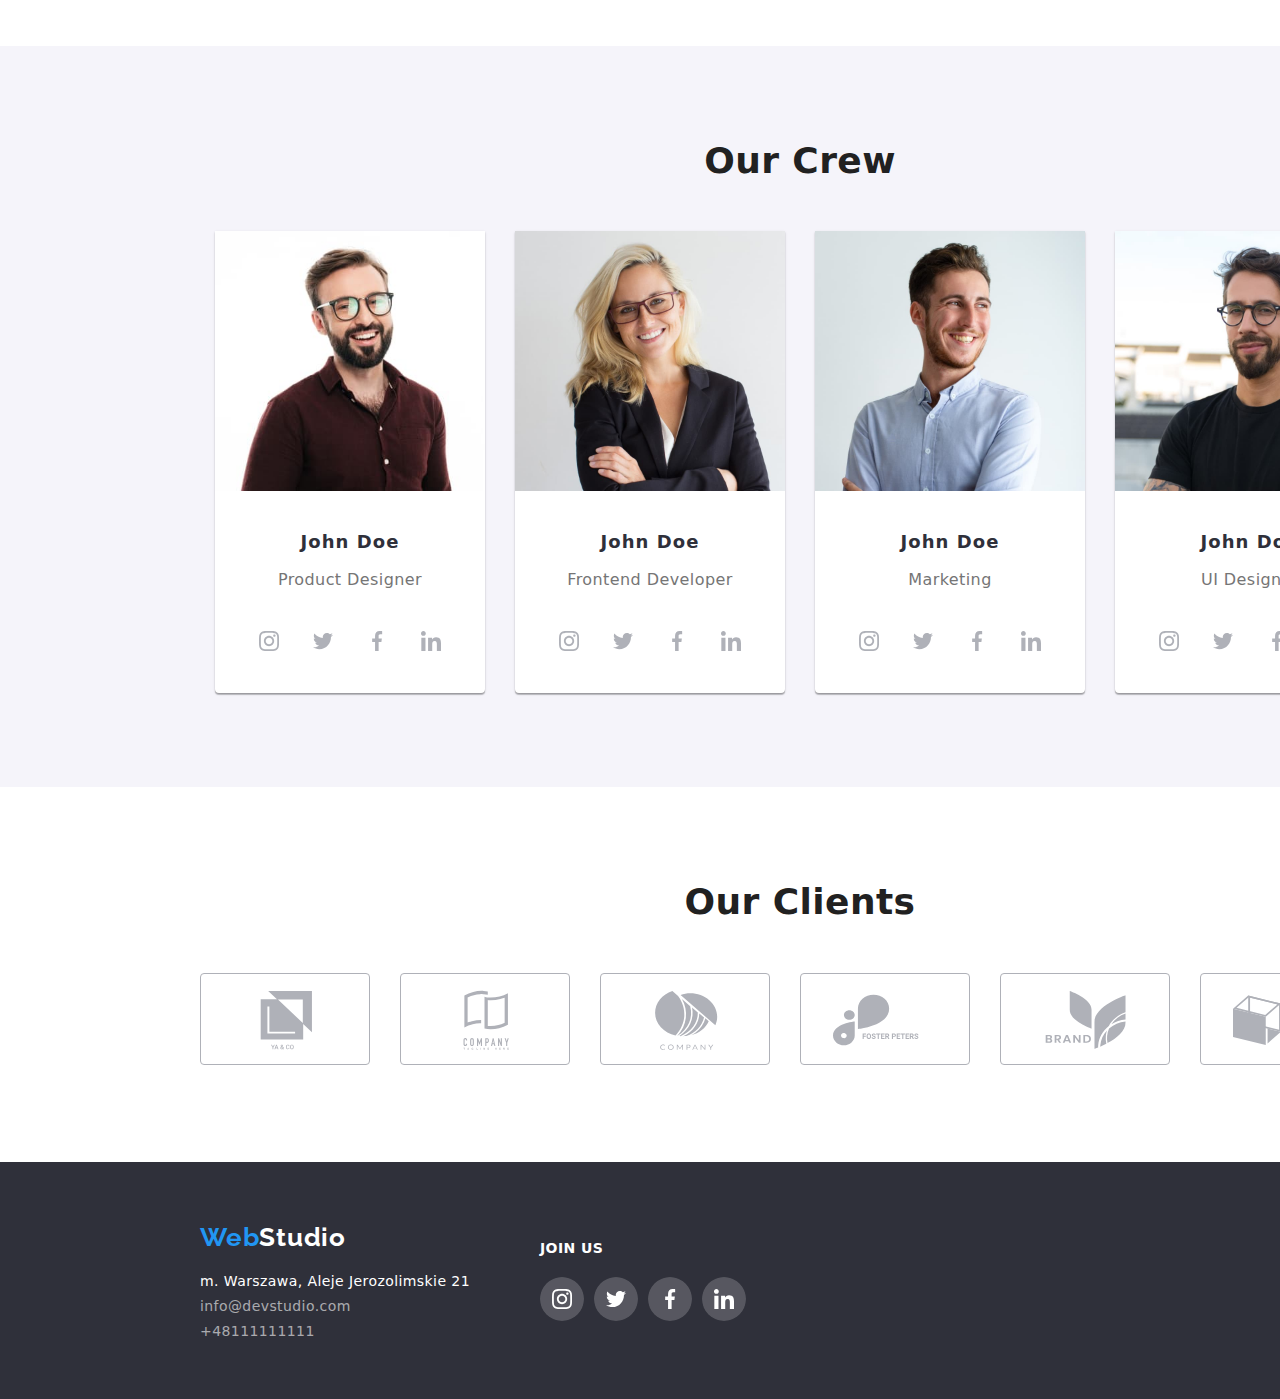
==== commit dc952400: "poprawki index" ====
--- a/index.html
+++ b/index.html
@@ -110,7 +110,7 @@
               </li>
               <li>
                 <div class="content-icon">
-                  <svg svg width="270" height="120">
+                  <svg width="270" height="120">
                     <use
                       xlink:href="./images/symbol-defs.svg#icon-content-2"
                     ></use>
@@ -195,8 +195,8 @@
         <!--Obrazy z potencjałem do podpięcia linków/odnośników do opisu w.w. zagadnień-->
         <section class="section our-crew-background">
           <div class="container our-crew">
-            <h2 class="section-header no-margin">Our Crew</h2>
-            <ul class="our-crew-list no-margin no-padding">
+            <h2 class="section-header">Our Crew</h2>
+            <ul class="our-crew-list">
               <li class="crew-member-part">
                 <img
                   src="./images/main/img/imgsq1.jpg"
@@ -221,30 +221,38 @@
                 <div class="our-crew-icons">
                   <svg class="our-crew-icon">
                     <use
-                      xlink:href="./images/symbol-defs.svg#icon-crew-instagram"
-                      width="44"
-                      height="44"
-                    ></use>
-                  </svg>
-                  <svg class="our-crew-icon">
-                    <use
-                      xlink:href="./images/symbol-defs.svg#icon-crew-tweet"
-                      width="44"
-                      height="44"
-                    ></use>
-                  </svg>
-                  <svg class="our-crew-icon">
-                    <use
-                      xlink:href="./images/symbol-defs.svg#icon-crew-fb"
-                      width="44"
-                      height="44"
-                    ></use>
-                  </svg>
-                  <svg class="our-crew-icon">
-                    <use
-                      xlink:href="./images/symbol-defs.svg#icon-crew-linkedin"
-                      width="44"
-                      height="44"
+                      href="./images/symbol-defs.svg#icon-crew-instagram"
+                      width="20"
+                      height="20"
+                      x="12"
+                      y="12"
+                    ></use>
+                  </svg>
+                  <svg class="our-crew-icon">
+                    <use
+                      href="./images/symbol-defs.svg#icon-crew-tweet"
+                      width="20"
+                      height="20"
+                      x="12"
+                      y="12"
+                    ></use>
+                  </svg>
+                  <svg class="our-crew-icon">
+                    <use
+                      href="./images/symbol-defs.svg#icon-crew-fb"
+                      width="20"
+                      height="20"
+                      x="12"
+                      y="12"
+                    ></use>
+                  </svg>
+                  <svg class="our-crew-icon">
+                    <use
+                      href="./images/symbol-defs.svg#icon-crew-linkedin"
+                      width="20"
+                      height="20"
+                      x="12"
+                      y="12"
                     ></use>
                   </svg>
                 </div>
@@ -269,30 +277,38 @@
                 <div class="our-crew-icons">
                   <svg class="our-crew-icon">
                     <use
-                      xlink:href="./images/symbol-defs.svg#icon-crew-instagram"
-                      width="44"
-                      height="44"
-                    ></use>
-                  </svg>
-                  <svg class="our-crew-icon">
-                    <use
-                      xlink:href="./images/symbol-defs.svg#icon-crew-tweet"
-                      width="44"
-                      height="44"
-                    ></use>
-                  </svg>
-                  <svg class="our-crew-icon">
-                    <use
-                      xlink:href="./images/symbol-defs.svg#icon-crew-fb"
-                      width="44"
-                      height="44"
-                    ></use>
-                  </svg>
-                  <svg class="our-crew-icon">
-                    <use
-                      xlink:href="./images/symbol-defs.svg#icon-crew-linkedin"
-                      width="44"
-                      height="44"
+                      href="./images/symbol-defs.svg#icon-crew-instagram"
+                      width="20"
+                      height="20"
+                      x="12"
+                      y="12"
+                    ></use>
+                  </svg>
+                  <svg class="our-crew-icon">
+                    <use
+                      href="./images/symbol-defs.svg#icon-crew-tweet"
+                      width="20"
+                      height="20"
+                      x="12"
+                      y="12"
+                    ></use>
+                  </svg>
+                  <svg class="our-crew-icon">
+                    <use
+                      href="./images/symbol-defs.svg#icon-crew-fb"
+                      width="20"
+                      height="20"
+                      x="12"
+                      y="12"
+                    ></use>
+                  </svg>
+                  <svg class="our-crew-icon">
+                    <use
+                      href="./images/symbol-defs.svg#icon-crew-linkedin"
+                      width="20"
+                      height="20"
+                      x="12"
+                      y="12"
                     ></use>
                   </svg>
                 </div>
@@ -317,30 +333,38 @@
                 <div class="our-crew-icons">
                   <svg class="our-crew-icon">
                     <use
-                      xlink:href="./images/symbol-defs.svg#icon-crew-instagram"
-                      width="44"
-                      height="44"
-                    ></use>
-                  </svg>
-                  <svg class="our-crew-icon">
-                    <use
-                      xlink:href="./images/symbol-defs.svg#icon-crew-tweet"
-                      width="44"
-                      height="44"
-                    ></use>
-                  </svg>
-                  <svg class="our-crew-icon">
-                    <use
-                      xlink:href="./images/symbol-defs.svg#icon-crew-fb"
-                      width="44"
-                      height="44"
-                    ></use>
-                  </svg>
-                  <svg class="our-crew-icon">
-                    <use
-                      xlink:href="./images/symbol-defs.svg#icon-crew-linkedin"
-                      width="44"
-                      height="44"
+                      href="./images/symbol-defs.svg#icon-crew-instagram"
+                      width="20"
+                      height="20"
+                      x="12"
+                      y="12"
+                    ></use>
+                  </svg>
+                  <svg class="our-crew-icon">
+                    <use
+                      href="./images/symbol-defs.svg#icon-crew-tweet"
+                      width="20"
+                      height="20"
+                      x="12"
+                      y="12"
+                    ></use>
+                  </svg>
+                  <svg class="our-crew-icon">
+                    <use
+                      href="./images/symbol-defs.svg#icon-crew-fb"
+                      width="20"
+                      height="20"
+                      x="12"
+                      y="12"
+                    ></use>
+                  </svg>
+                  <svg class="our-crew-icon">
+                    <use
+                      href="./images/symbol-defs.svg#icon-crew-linkedin"
+                      width="20"
+                      height="20"
+                      x="12"
+                      y="12"
                     ></use>
                   </svg>
                 </div>
@@ -365,30 +389,38 @@
                 <div class="our-crew-icons">
                   <svg class="our-crew-icon">
                     <use
-                      xlink:href="./images/symbol-defs.svg#icon-crew-instagram"
-                      width="44"
-                      height="44"
-                    ></use>
-                  </svg>
-                  <svg class="our-crew-icon">
-                    <use
-                      xlink:href="./images/symbol-defs.svg#icon-crew-tweet"
-                      width="44"
-                      height="44"
-                    ></use>
-                  </svg>
-                  <svg class="our-crew-icon">
-                    <use
-                      xlink:href="./images/symbol-defs.svg#icon-crew-fb"
-                      width="44"
-                      height="44"
-                    ></use>
-                  </svg>
-                  <svg class="our-crew-icon">
-                    <use
-                      xlink:href="./images/symbol-defs.svg#icon-crew-linkedin"
-                      width="44"
-                      height="44"
+                      href="./images/symbol-defs.svg#icon-crew-instagram"
+                      width="20"
+                      height="20"
+                      x="12"
+                      y="12"
+                    ></use>
+                  </svg>
+                  <svg class="our-crew-icon">
+                    <use
+                      href="./images/symbol-defs.svg#icon-crew-tweet"
+                      width="20"
+                      height="20"
+                      x="12"
+                      y="12"
+                    ></use>
+                  </svg>
+                  <svg class="our-crew-icon">
+                    <use
+                      href="./images/symbol-defs.svg#icon-crew-fb"
+                      width="20"
+                      height="20"
+                      x="12"
+                      y="12"
+                    ></use>
+                  </svg>
+                  <svg class="our-crew-icon">
+                    <use
+                      href="./images/symbol-defs.svg#icon-crew-linkedin"
+                      width="20"
+                      height="20"
+                      x="12"
+                      y="12"
                     ></use>
                   </svg>
                 </div>
@@ -401,66 +433,90 @@
             <h2 class="section-header">Our Clients</h2>
             <ul class="clients-logos">
               <li>
-                <div class="clients-logo">
+                <div>
                   <a href="index.html">
-                    <svg class="logo-cli" width="170" height="82">
+                    <svg class="clients-logo">
                       <use
                         xlink:href="./images/symbol-defs.svg#icon-client-1"
+                        width="106"
+                        height="60"
+                        x="32"
+                        y="16"
                       ></use>
                     </svg>
                   </a>
                 </div>
               </li>
               <li>
-                <div class="clients-logo">
+                <div>
                   <a href="index.html">
-                    <svg width="170" height="82">
+                    <svg class="clients-logo">
                       <use
                         xlink:href="./images/symbol-defs.svg#icon-client-2"
+                        width="106"
+                        height="60"
+                        x="32"
+                        y="16"
                       ></use>
                     </svg>
                   </a>
                 </div>
               </li>
               <li>
-                <div class="clients-logo">
+                <div>
                   <a href="index.html">
-                    <svg width="170" height="82">
+                    <svg class="clients-logo">
                       <use
                         xlink:href="./images/symbol-defs.svg#icon-client-3"
+                        width="106"
+                        height="60"
+                        x="32"
+                        y="16"
                       ></use>
                     </svg>
                   </a>
                 </div>
               </li>
               <li>
-                <div class="clients-logo">
+                <div>
                   <a href="index.html">
-                    <svg width="170" height="82">
+                    <svg class="clients-logo">
                       <use
                         xlink:href="./images/symbol-defs.svg#icon-client-4"
+                        width="106"
+                        height="60"
+                        x="32"
+                        y="16"
                       ></use>
                     </svg>
                   </a>
                 </div>
               </li>
               <li>
-                <div class="clients-logo">
+                <div>
                   <a href="index.html">
-                    <svg width="170" height="82">
+                    <svg class="clients-logo">
                       <use
                         xlink:href="./images/symbol-defs.svg#icon-client-5"
+                        width="106"
+                        height="60"
+                        x="32"
+                        y="16"
                       ></use>
                     </svg>
                   </a>
                 </div>
               </li>
               <li>
-                <div class="clients-logo">
+                <div>
                   <a href="index.html">
-                    <svg width="170" height="82">
+                    <svg class="clients-logo">
                       <use
                         xlink:href="./images/symbol-defs.svg#icon-client-6"
+                        width="106"
+                        height="60"
+                        x="32"
+                        y="16"
                       ></use>
                     </svg>
                   </a>
--- a/css/styles.css
+++ b/css/styles.css
@@ -297,7 +297,7 @@
 .our-crew-icons {
   display: flex;
   justify-content: center;
-  margin-top: 16px;
+  margin: 16px 0 30px 0;
   grid-gap: 10px;
 }
 .our-crew-icon {
@@ -350,7 +350,6 @@
 }
 .clients-logos {
   display: flex;
-  flex-wrap: wrap;
   gap: 30px;
   list-style: none;
 }
@@ -361,20 +360,10 @@
   height: 92px;
   fill: var(--iconcolor);
 }
-.logo-cli {
-  fill: var(--iconcolor);
-}
-.clients-logos a:hover,
-.clients-logos a:focus {
-  border-color: #2196f3;
-}
-.our-clients-container a:hover,
-.our-clients-container a:focus {
-  border-color: #2196f3;
-}
-.our-clients-container a:hover,
-.our-clients-container a:focus {
-  fill: #2196f3;
+.clients-logo:hover,
+.clients-logo:focus {
+  fill: var(--blue);
+  border: var(--blue) solid 1px;
 }
 /* Product+portfolio style --------------------------------------------*/
 
